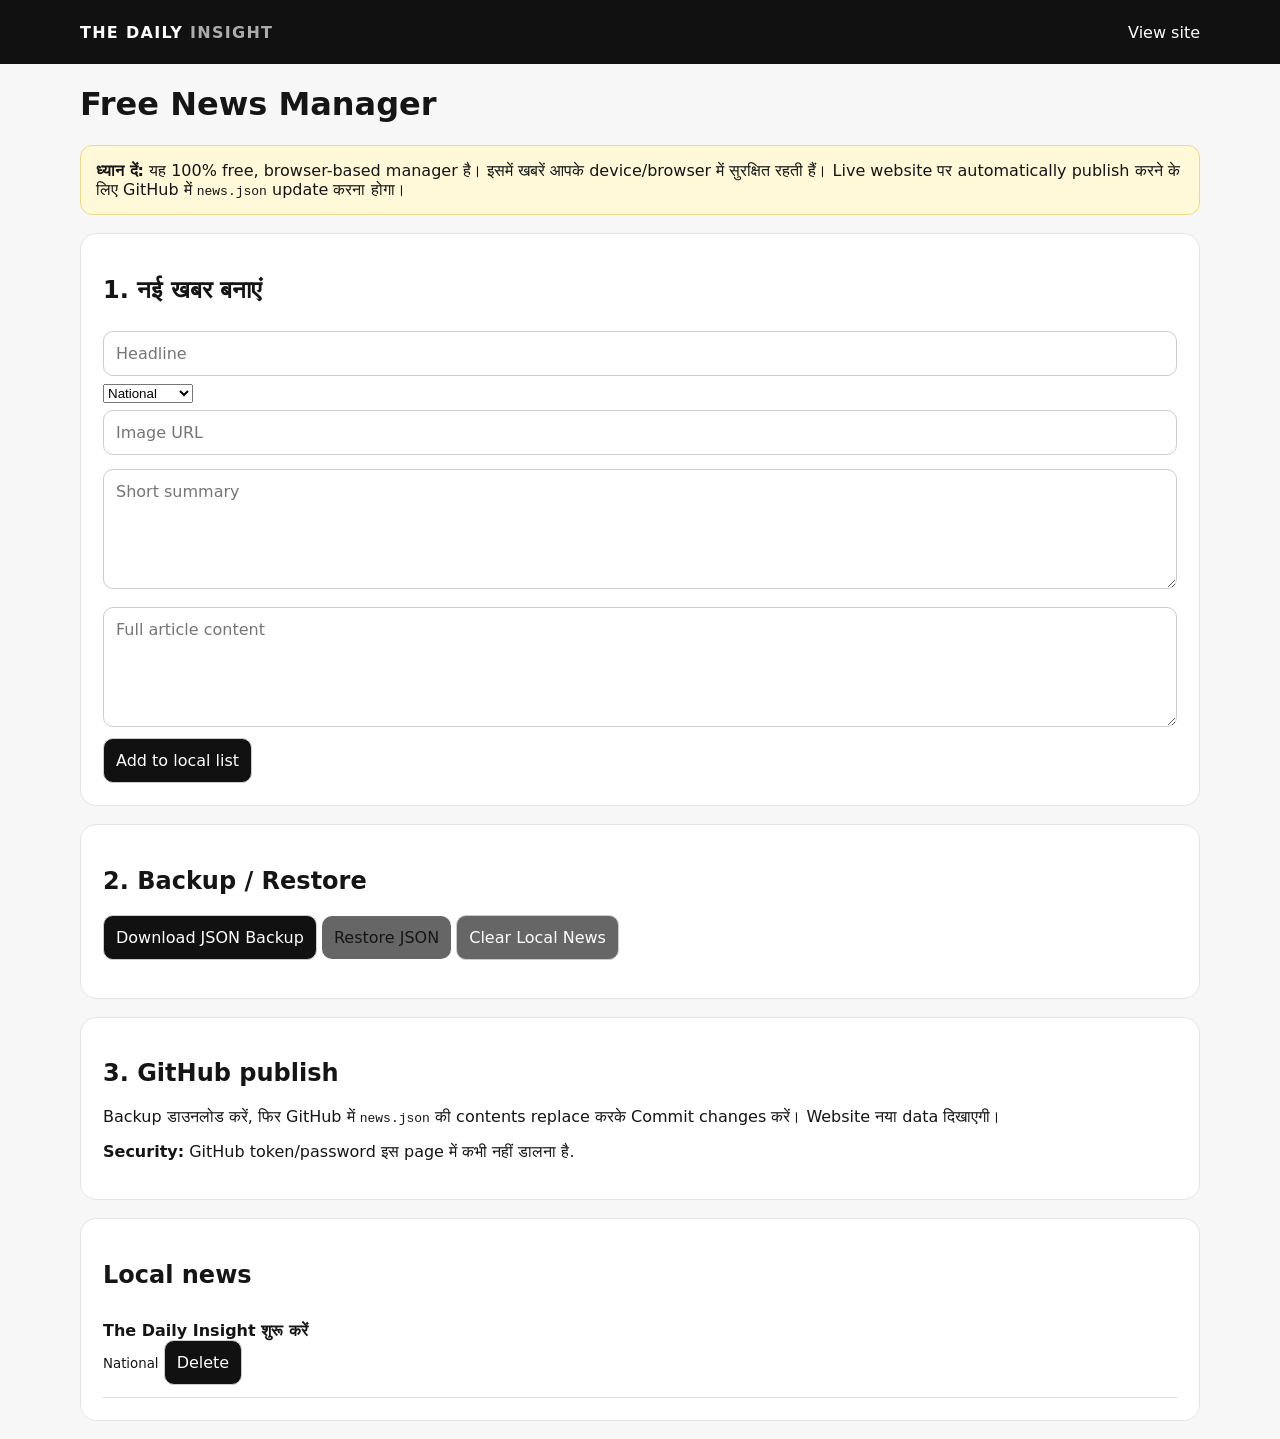
==== admin.html @ c2598ee9 "Add files via upload" ====
<!doctype html>
<html lang="hi">
<head>
<meta charset="utf-8"><meta name="viewport" content="width=device-width,initial-scale=1">
<title>Admin — The Daily Insight</title>
<link rel="stylesheet" href="styles.css">
</head>
<body>
<header class="site-header"><div class="wrap nav">
<a class="brand" href="index.html">THE DAILY <span>INSIGHT</span></a>
<a href="index.html">View site</a>
</div></header>
<main class="wrap admin-page">
<h1>Free News Manager</h1>
<div class="notice">
<strong>ध्यान दें:</strong> यह 100% free, browser-based manager है। इसमें खबरें आपके device/browser में सुरक्षित रहती हैं।
Live website पर automatically publish करने के लिए GitHub में <code>news.json</code> update करना होगा।
</div>

<section class="panel">
<h2>1. नई खबर बनाएं</h2>
<form id="newsForm">
<input id="title" placeholder="Headline" required>
<select id="newsCategory"><option>National</option><option>Technology</option><option>Business</option><option>Mobility</option></select>
<input id="image" type="url" placeholder="Image URL">
<textarea id="summary" placeholder="Short summary" required></textarea>
<textarea id="content" placeholder="Full article content" required></textarea>
<button type="submit">Add to local list</button>
</form>
</section>

<section class="panel">
<h2>2. Backup / Restore</h2>
<button id="downloadBtn">Download JSON Backup</button>
<label class="secondary" style="display:inline-block;padding:12px;border-radius:10px;cursor:pointer">
Restore JSON <input id="restore" type="file" accept=".json" hidden>
</label>
<button id="clearBtn" class="secondary">Clear Local News</button>
<p id="msg"></p>
</section>

<section class="panel">
<h2>3. GitHub publish</h2>
<p>Backup डाउनलोड करें, फिर GitHub में <code>news.json</code> की contents replace करके Commit changes करें। Website नया data दिखाएगी।</p>
<p><strong>Security:</strong> GitHub token/password इस page में कभी नहीं डालना है.</p>
</section>

<section class="panel"><h2>Local news</h2><div id="adminList"></div></section>
</main>
<script src="admin.js"></script>
</body>
</html>
---- styles.css ----
*{box-sizing:border-box}body{margin:0;font-family:system-ui,-apple-system,Segoe UI,sans-serif;background:#f7f7f8;color:#151515}a{color:inherit;text-decoration:none}.wrap{width:min(1120px,92%);margin:auto}.site-header{background:#111;color:#fff;position:sticky;top:0;z-index:10}.nav{min-height:64px;display:flex;align-items:center;justify-content:space-between}.brand{font-weight:900;letter-spacing:.08em}.brand span{opacity:.65}.nav-actions{display:flex;gap:12px;align-items:center}.icon-btn{border:0;background:#333;color:#fff;border-radius:10px;padding:9px 12px}.admin-link{padding:8px 12px;border:1px solid #555;border-radius:10px}.ticker{background:#e9e9ea;padding:9px 0}.ticker strong{margin-right:14px}.hero{padding:56px 0 32px}.eyebrow{font-weight:700;text-transform:uppercase;letter-spacing:.1em}.hero h1{font-size:clamp(2rem,6vw,4.2rem);line-height:1.03;max-width:850px;margin:10px 0}.lead{font-size:1.15rem;color:#666}.controls{display:flex;gap:10px;margin-top:24px}.controls input,.controls select,input,textarea,button{font:inherit;padding:12px;border:1px solid #ccc;border-radius:10px}input,textarea{width:100%;margin:7px 0}textarea{min-height:120px}.controls input{flex:1}.section-head{display:flex;justify-content:space-between;align-items:center}.grid{display:grid;grid-template-columns:repeat(3,1fr);gap:18px}.card,.panel{background:#fff;border:1px solid #e4e4e6;border-radius:16px;overflow:hidden}.card img{width:100%;height:190px;object-fit:cover;background:#ddd}.card-body{padding:18px}.tag{font-size:.78rem;font-weight:800;text-transform:uppercase;letter-spacing:.06em}.card h3{margin:8px 0}.card p{color:#666;line-height:1.55}.read{display:inline-block;margin-top:8px;font-weight:800}.empty{padding:30px;text-align:center}.hidden{display:none!important}footer{margin-top:60px;padding:28px 0;border-top:1px solid #ddd;color:#666}.article-page{max-width:850px;padding:50px 0}.article-page img{width:100%;max-height:520px;object-fit:cover;border-radius:18px}.article-page h1{font-size:clamp(2rem,5vw,4rem);line-height:1.05}.article-content{white-space:pre-wrap;line-height:1.8;font-size:1.1rem}.panel{padding:22px;margin:18px 0}.notice{padding:15px;background:#fff8d9;border:1px solid #eadb86;border-radius:12px}button{cursor:pointer;background:#111;color:#fff}.secondary{background:#666}@media(max-width:800px){.grid{grid-template-columns:1fr 1fr}}@media(max-width:560px){.grid{grid-template-columns:1fr}.controls{flex-direction:column}.hero{padding-top:35px}}body.dark{background:#101010;color:#eee}body.dark .card,body.dark .panel{background:#191919;border-color:#333}body.dark .lead,body.dark .card p,body.dark footer{color:#aaa}body.dark .ticker{background:#222}body.dark input,body.dark textarea,body.dark select{background:#151515;color:#eee;border-color:#444}
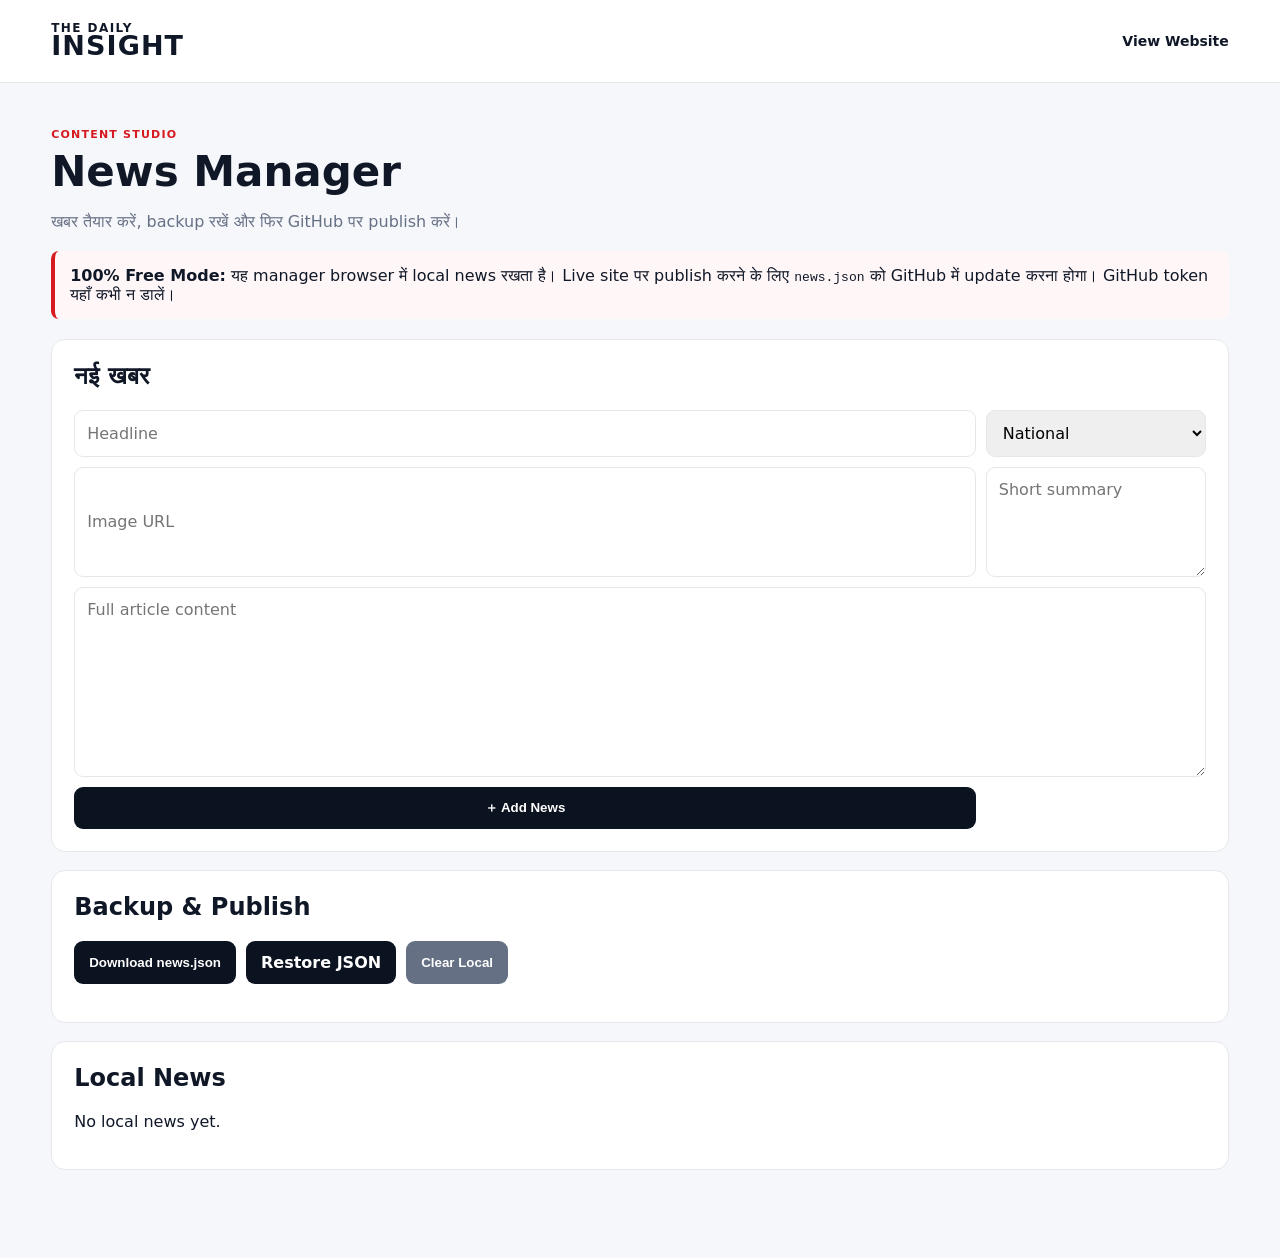
==== commit e4af0428: "Add files via upload" ====
--- a/admin.html
+++ b/admin.html
@@ -1,52 +1,29 @@
 <!doctype html>
 <html lang="hi">
-<head>
-<meta charset="utf-8"><meta name="viewport" content="width=device-width,initial-scale=1">
-<title>Admin — The Daily Insight</title>
-<link rel="stylesheet" href="styles.css">
-</head>
+<head><meta charset="utf-8"><meta name="viewport" content="width=device-width,initial-scale=1">
+<title>Admin | The Daily Insight</title><link rel="stylesheet" href="styles.css"></head>
 <body>
-<header class="site-header"><div class="wrap nav">
-<a class="brand" href="index.html">THE DAILY <span>INSIGHT</span></a>
-<a href="index.html">View site</a>
-</div></header>
+<header class="masthead"><div class="wrap mast-in"><a class="logo" href="index.html"><span>THE DAILY</span><b>INSIGHT</b></a><a href="index.html" class="back">View Website</a></div></header>
 <main class="wrap admin-page">
-<h1>Free News Manager</h1>
-<div class="notice">
-<strong>ध्यान दें:</strong> यह 100% free, browser-based manager है। इसमें खबरें आपके device/browser में सुरक्षित रहती हैं।
-Live website पर automatically publish करने के लिए GitHub में <code>news.json</code> update करना होगा।
-</div>
-
+<div class="admin-head"><div><span class="kicker">CONTENT STUDIO</span><h1>News Manager</h1><p>खबर तैयार करें, backup रखें और फिर GitHub पर publish करें।</p></div></div>
+<div class="notice"><strong>100% Free Mode:</strong> यह manager browser में local news रखता है। Live site पर publish करने के लिए <code>news.json</code> को GitHub में update करना होगा। GitHub token यहाँ कभी न डालें।</div>
 <section class="panel">
-<h2>1. नई खबर बनाएं</h2>
-<form id="newsForm">
+<h2>नई खबर</h2>
+<form id="newsForm" class="editor-grid">
 <input id="title" placeholder="Headline" required>
 <select id="newsCategory"><option>National</option><option>Technology</option><option>Business</option><option>Mobility</option></select>
 <input id="image" type="url" placeholder="Image URL">
 <textarea id="summary" placeholder="Short summary" required></textarea>
 <textarea id="content" placeholder="Full article content" required></textarea>
-<button type="submit">Add to local list</button>
+<button type="submit">＋ Add News</button>
 </form>
 </section>
-
 <section class="panel">
-<h2>2. Backup / Restore</h2>
-<button id="downloadBtn">Download JSON Backup</button>
-<label class="secondary" style="display:inline-block;padding:12px;border-radius:10px;cursor:pointer">
-Restore JSON <input id="restore" type="file" accept=".json" hidden>
-</label>
-<button id="clearBtn" class="secondary">Clear Local News</button>
+<h2>Backup & Publish</h2>
+<div class="admin-actions"><button id="downloadBtn">Download news.json</button><label class="file-btn">Restore JSON<input id="restore" type="file" accept=".json"></label><button id="clearBtn" class="secondary">Clear Local</button></div>
 <p id="msg"></p>
 </section>
-
-<section class="panel">
-<h2>3. GitHub publish</h2>
-<p>Backup डाउनलोड करें, फिर GitHub में <code>news.json</code> की contents replace करके Commit changes करें। Website नया data दिखाएगी।</p>
-<p><strong>Security:</strong> GitHub token/password इस page में कभी नहीं डालना है.</p>
-</section>
-
-<section class="panel"><h2>Local news</h2><div id="adminList"></div></section>
+<section class="panel"><h2>Local News</h2><div id="adminList"></div></section>
 </main>
 <script src="admin.js"></script>
-</body>
-</html>+</body></html>
--- a/styles.css
+++ b/styles.css
@@ -1 +1,23 @@
-*{box-sizing:border-box}body{margin:0;font-family:system-ui,-apple-system,Segoe UI,sans-serif;background:#f7f7f8;color:#151515}a{color:inherit;text-decoration:none}.wrap{width:min(1120px,92%);margin:auto}.site-header{background:#111;color:#fff;position:sticky;top:0;z-index:10}.nav{min-height:64px;display:flex;align-items:center;justify-content:space-between}.brand{font-weight:900;letter-spacing:.08em}.brand span{opacity:.65}.nav-actions{display:flex;gap:12px;align-items:center}.icon-btn{border:0;background:#333;color:#fff;border-radius:10px;padding:9px 12px}.admin-link{padding:8px 12px;border:1px solid #555;border-radius:10px}.ticker{background:#e9e9ea;padding:9px 0}.ticker strong{margin-right:14px}.hero{padding:56px 0 32px}.eyebrow{font-weight:700;text-transform:uppercase;letter-spacing:.1em}.hero h1{font-size:clamp(2rem,6vw,4.2rem);line-height:1.03;max-width:850px;margin:10px 0}.lead{font-size:1.15rem;color:#666}.controls{display:flex;gap:10px;margin-top:24px}.controls input,.controls select,input,textarea,button{font:inherit;padding:12px;border:1px solid #ccc;border-radius:10px}input,textarea{width:100%;margin:7px 0}textarea{min-height:120px}.controls input{flex:1}.section-head{display:flex;justify-content:space-between;align-items:center}.grid{display:grid;grid-template-columns:repeat(3,1fr);gap:18px}.card,.panel{background:#fff;border:1px solid #e4e4e6;border-radius:16px;overflow:hidden}.card img{width:100%;height:190px;object-fit:cover;background:#ddd}.card-body{padding:18px}.tag{font-size:.78rem;font-weight:800;text-transform:uppercase;letter-spacing:.06em}.card h3{margin:8px 0}.card p{color:#666;line-height:1.55}.read{display:inline-block;margin-top:8px;font-weight:800}.empty{padding:30px;text-align:center}.hidden{display:none!important}footer{margin-top:60px;padding:28px 0;border-top:1px solid #ddd;color:#666}.article-page{max-width:850px;padding:50px 0}.article-page img{width:100%;max-height:520px;object-fit:cover;border-radius:18px}.article-page h1{font-size:clamp(2rem,5vw,4rem);line-height:1.05}.article-content{white-space:pre-wrap;line-height:1.8;font-size:1.1rem}.panel{padding:22px;margin:18px 0}.notice{padding:15px;background:#fff8d9;border:1px solid #eadb86;border-radius:12px}button{cursor:pointer;background:#111;color:#fff}.secondary{background:#666}@media(max-width:800px){.grid{grid-template-columns:1fr 1fr}}@media(max-width:560px){.grid{grid-template-columns:1fr}.controls{flex-direction:column}.hero{padding-top:35px}}body.dark{background:#101010;color:#eee}body.dark .card,body.dark .panel{background:#191919;border-color:#333}body.dark .lead,body.dark .card p,body.dark footer{color:#aaa}body.dark .ticker{background:#222}body.dark input,body.dark textarea,body.dark select{background:#151515;color:#eee;border-color:#444}+*{box-sizing:border-box}
+:root{--ink:#101828;--muted:#667085;--line:#e5e7eb;--paper:#fff;--soft:#f5f7fa;--accent:#d71920;--dark:#0b1220}
+body{margin:0;background:var(--soft);color:var(--ink);font-family:Inter,ui-sans-serif,system-ui,-apple-system,"Noto Sans Devanagari",sans-serif}
+a{text-decoration:none;color:inherit}.wrap{width:min(1180px,92%);margin:auto}
+.topbar{background:#080d16;color:#aab2c0;font-size:12px}.topbar-in{height:34px;display:flex;align-items:center;justify-content:space-between}.toplinks{display:flex;gap:8px}
+.masthead{background:var(--paper);border-bottom:1px solid var(--line)}.mast-in{min-height:82px;display:flex;align-items:center;justify-content:space-between}
+.logo{display:flex;flex-direction:column;line-height:.9;letter-spacing:.09em}.logo span{font-size:12px;font-weight:800}.logo b{font-size:27px;letter-spacing:.04em}.mast-actions{display:flex;gap:9px;align-items:center}.round-btn,.menu-btn{border:1px solid var(--line);background:var(--paper);width:40px;height:40px;border-radius:50%;font-size:18px}.admin-pill{padding:10px 15px;border-radius:9px;background:var(--dark);color:#fff;font-size:13px;font-weight:700}.menu-btn{display:none}
+.mainnav{background:var(--paper);border-bottom:1px solid var(--line)}.nav-scroll{display:flex;gap:28px;height:45px;align-items:center;overflow:auto;white-space:nowrap}.nav-scroll a{font-size:14px;font-weight:750}.nav-scroll a:hover{color:var(--accent)}
+.breaking{background:#fff;border-bottom:1px solid var(--line)}.breaking-in{min-height:40px;display:flex;align-items:center;gap:12px;font-size:13px}.breaking-label{background:var(--accent);color:#fff;font-weight:900;font-size:11px;padding:7px 10px;border-radius:4px}.breaking-track{font-weight:600}
+.hero-grid{display:grid;grid-template-columns:1.65fr 1fr;gap:18px;padding:28px 0}.lead-story,.side-card,.news-card,.panel,.newsletter{background:var(--paper);border:1px solid var(--line);border-radius:14px;overflow:hidden}.lead-story img{width:100%;height:390px;object-fit:cover}.story-body{padding:22px}.kicker{color:var(--accent);font-size:11px;font-weight:900;letter-spacing:.11em}.lead-story h1{font-size:clamp(27px,4vw,45px);line-height:1.08;margin:9px 0}.story-meta{color:var(--muted);font-size:12px}
+.side-stories{display:grid;gap:18px}.side-card{display:grid;grid-template-columns:145px 1fr}.side-card img{width:145px;height:145px;object-fit:cover}.side-card .story-body{padding:15px}.side-card h3{font-size:18px;line-height:1.2;margin:7px 0}
+.content-layout{display:grid;grid-template-columns:minmax(0,1fr) 310px;gap:30px;padding-bottom:45px}.section-title,.side-title{display:flex;align-items:end;justify-content:space-between;border-bottom:2px solid var(--ink);padding-bottom:9px;margin-bottom:14px}.section-title h2,.side-title h2{margin:4px 0 0;font-size:25px}.section-title>span{color:var(--muted);font-size:12px}
+.controls{display:flex;gap:10px;margin-bottom:18px}.searchbox{flex:1;background:var(--paper);border:1px solid var(--line);border-radius:10px;display:flex;align-items:center;padding:0 12px;font-size:20px}.searchbox input{border:0;outline:0;width:100%;padding:12px;background:transparent;font:inherit;font-size:14px}.controls select{border:1px solid var(--line);border-radius:10px;padding:0 12px;background:var(--paper);font:inherit}
+.news-grid{display:grid;grid-template-columns:repeat(2,1fr);gap:18px}.news-card img{width:100%;height:205px;object-fit:cover}.news-card .story-body{padding:17px}.news-card h3{font-size:20px;line-height:1.2;margin:7px 0}.news-card p{color:var(--muted);font-size:14px;line-height:1.55;margin:8px 0}.read{display:inline-block;margin-top:7px;font-weight:800;font-size:13px}.read:hover{color:var(--accent)}
+.trend-item{display:grid;grid-template-columns:38px 1fr;gap:10px;padding:14px 0;border-bottom:1px solid var(--line)}.trend-no{font-size:22px;font-weight:900;color:#c7cbd3}.trend-item h3{font-size:15px;line-height:1.3;margin:0}.trend-item small{color:var(--muted)}
+.newsletter{margin-top:25px;padding:20px;background:var(--dark);color:#fff}.newsletter h3{font-size:22px;line-height:1.15;margin:8px 0}.newsletter p{color:#b9c1ce;font-size:13px}.newsletter form{display:flex;flex-direction:column;gap:8px}.newsletter input{padding:11px;border:0;border-radius:8px}.newsletter button{padding:11px;border:0;border-radius:8px;background:var(--accent);color:#fff;font-weight:800}
+footer{background:#080d16;color:#aab2c0;margin-top:20px;padding:40px 0 0}.footer-grid{display:grid;grid-template-columns:2fr 1fr 1fr;gap:30px}.footer-grid>div{display:flex;flex-direction:column;gap:9px;font-size:13px}.footer-grid strong{color:#fff}.footer-logo{color:#fff}.copyright{border-top:1px solid #1d2635;margin-top:35px;padding:18px 0;font-size:12px}
+.article-page{max-width:850px;padding:45px 0}.article-page .article-cat{color:var(--accent);font-weight:900;font-size:12px}.article-page h1{font-size:clamp(32px,6vw,58px);line-height:1.04;margin:10px 0}.article-page .meta{color:var(--muted);font-size:13px}.article-page>img{width:100%;max-height:540px;object-fit:cover;border-radius:14px;margin:24px 0}.article-content{font-size:18px;line-height:1.85;white-space:pre-wrap}.back{font-weight:750;font-size:14px}
+.admin-page{padding:40px 0 70px}.admin-head h1{font-size:42px;margin:5px 0}.admin-head p{color:var(--muted)}.notice{padding:15px;border-left:4px solid var(--accent);background:#fff7f7;border-radius:8px;margin:20px 0}.panel{padding:22px;margin:18px 0}.panel h2{margin-top:0}.editor-grid{display:grid;grid-template-columns:1fr 220px;gap:10px}.editor-grid textarea:last-of-type{grid-column:1/-1;min-height:190px}.editor-grid textarea{min-height:110px}.editor-grid input,.editor-grid select,.editor-grid textarea{width:100%;padding:12px;border:1px solid var(--line);border-radius:9px;font:inherit}.editor-grid button,.admin-actions button,.file-btn{border:0;border-radius:9px;background:var(--dark);color:#fff;padding:12px 15px;font-weight:750;cursor:pointer}.admin-actions{display:flex;gap:10px;flex-wrap:wrap}.secondary{background:#667085!important}.file-btn input{display:none}#adminList>div{padding:12px 0;border-bottom:1px solid var(--line);display:flex;justify-content:space-between;gap:12px}.empty{text-align:center;color:var(--muted);padding:40px}.hidden{display:none!important}
+body.dark{--paper:#121a27;--soft:#0b1220;--ink:#f5f7fa;--muted:#98a2b3;--line:#263244}.dark .notice{}
+body.dark .notice{background:#1a1415}.dark input{}
+@media(max-width:900px){.hero-grid{grid-template-columns:1fr}.content-layout{grid-template-columns:1fr}.sidebar{display:none}.lead-story img{height:320px}}
+@media(max-width:650px){.topbar{display:none}.mast-in{min-height:65px}.menu-btn{display:block}.logo{margin-left:8px;margin-right:auto}.logo b{font-size:22px}.mainnav{display:none}.mainnav.open{display:block}.nav-scroll{gap:22px}.hero-grid{padding-top:18px}.lead-story img{height:230px}.story-body{padding:17px}.lead-story h1{font-size:29px}.side-card{grid-template-columns:105px 1fr}.side-card img{width:105px;height:115px}.side-card h3{font-size:16px}.news-grid{grid-template-columns:1fr}.news-card img{height:210px}.controls{flex-direction:column}.controls select{height:45px}.footer-grid{grid-template-columns:1fr 1fr}.editor-grid{grid-template-columns:1fr}.editor-grid textarea:last-of-type{grid-column:auto}}
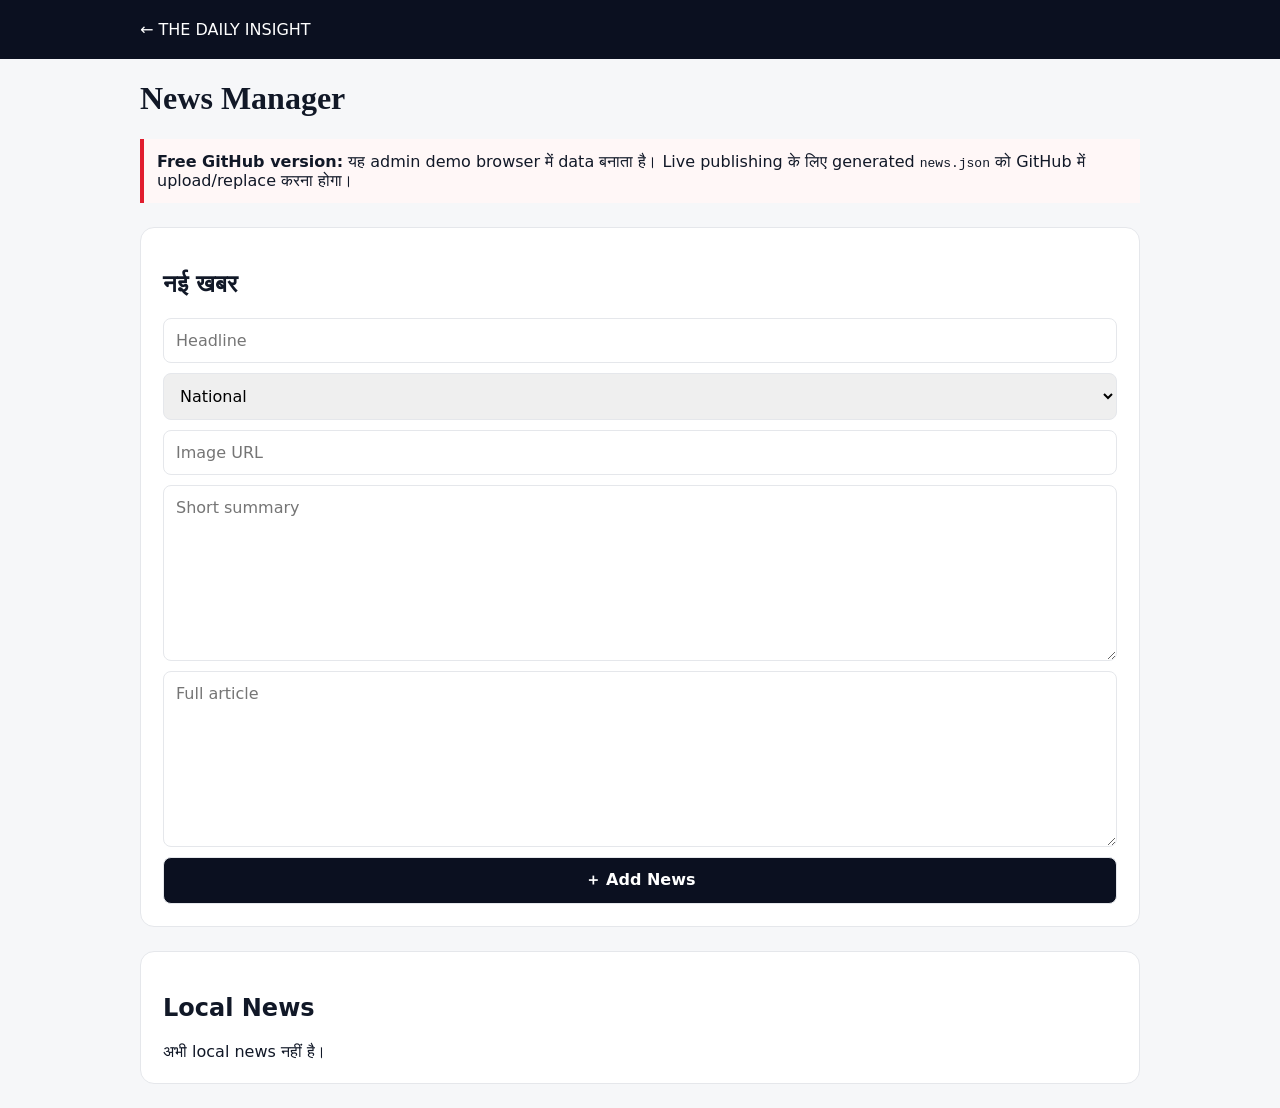
==== commit 46d34d73: "Add files via upload" ====
--- a/admin.html
+++ b/admin.html
@@ -1,29 +1,4 @@
-<!doctype html>
-<html lang="hi">
-<head><meta charset="utf-8"><meta name="viewport" content="width=device-width,initial-scale=1">
-<title>Admin | The Daily Insight</title><link rel="stylesheet" href="styles.css"></head>
-<body>
-<header class="masthead"><div class="wrap mast-in"><a class="logo" href="index.html"><span>THE DAILY</span><b>INSIGHT</b></a><a href="index.html" class="back">View Website</a></div></header>
-<main class="wrap admin-page">
-<div class="admin-head"><div><span class="kicker">CONTENT STUDIO</span><h1>News Manager</h1><p>खबर तैयार करें, backup रखें और फिर GitHub पर publish करें।</p></div></div>
-<div class="notice"><strong>100% Free Mode:</strong> यह manager browser में local news रखता है। Live site पर publish करने के लिए <code>news.json</code> को GitHub में update करना होगा। GitHub token यहाँ कभी न डालें।</div>
-<section class="panel">
-<h2>नई खबर</h2>
-<form id="newsForm" class="editor-grid">
-<input id="title" placeholder="Headline" required>
-<select id="newsCategory"><option>National</option><option>Technology</option><option>Business</option><option>Mobility</option></select>
-<input id="image" type="url" placeholder="Image URL">
-<textarea id="summary" placeholder="Short summary" required></textarea>
-<textarea id="content" placeholder="Full article content" required></textarea>
-<button type="submit">＋ Add News</button>
-</form>
-</section>
-<section class="panel">
-<h2>Backup & Publish</h2>
-<div class="admin-actions"><button id="downloadBtn">Download news.json</button><label class="file-btn">Restore JSON<input id="restore" type="file" accept=".json"></label><button id="clearBtn" class="secondary">Clear Local</button></div>
-<p id="msg"></p>
-</section>
-<section class="panel"><h2>Local News</h2><div id="adminList"></div></section>
-</main>
-<script src="admin.js"></script>
-</body></html>+<!doctype html><html lang="hi"><head><meta charset="utf-8"><meta name="viewport" content="width=device-width,initial-scale=1"><title>Admin — The Daily Insight</title><style>
+body{margin:0;background:#f6f7f9;color:#111827;font-family:system-ui,-apple-system,"Noto Sans Devanagari",sans-serif}.wrap{width:min(1000px,92%);margin:auto}.head{background:#0b1020;color:#fff;padding:20px 0}.head a{color:#fff;text-decoration:none}.panel{background:#fff;border:1px solid #e5e7eb;border-radius:14px;padding:22px;margin:24px 0}.grid{display:grid;gap:10px}input,select,textarea,button{font:inherit;padding:12px;border:1px solid #e5e7eb;border-radius:8px}textarea{min-height:150px}button{background:#0b1020;color:#fff;font-weight:800}.note{padding:13px;background:#fff7f7;border-left:4px solid #e11d2e}.item{padding:12px 0;border-bottom:1px solid #eee}h1{font-family:Georgia,serif}</style></head><body><header class="head"><div class="wrap"><a href="index.html">← THE DAILY INSIGHT</a></div></header><main class="wrap"><h1>News Manager</h1><div class="note"><b>Free GitHub version:</b> यह admin demo browser में data बनाता है। Live publishing के लिए generated <code>news.json</code> को GitHub में upload/replace करना होगा।</div><section class="panel"><h2>नई खबर</h2><form id="f" class="grid"><input id="t" placeholder="Headline" required><select id="c"><option>National</option><option>Technology</option><option>Business</option><option>Mobility</option></select><input id="i" placeholder="Image URL"><textarea id="s" placeholder="Short summary" required></textarea><textarea id="x" placeholder="Full article" required></textarea><button>＋ Add News</button></form></section><section class="panel"><h2>Local News</h2><div id="list"></div></section></main><script>
+let a=JSON.parse(localStorage.getItem("tdi_local")||"[]");const $=s=>document.querySelector(s);function r(){$("#list").innerHTML=a.length?a.map(n=>`<div class=item><b>${n.title}</b><br><small>${n.category}</small></div>`).join(""):"अभी local news नहीं है।"}$("#f").onsubmit=e=>{e.preventDefault();a.unshift({title:t.value,category:c.value,image:i.value,summary:s.value,content:x.value});localStorage.setItem("tdi_local",JSON.stringify(a));e.target.reset();r();alert("News local browser में save हो गई।")};r();
+</script></body></html>
